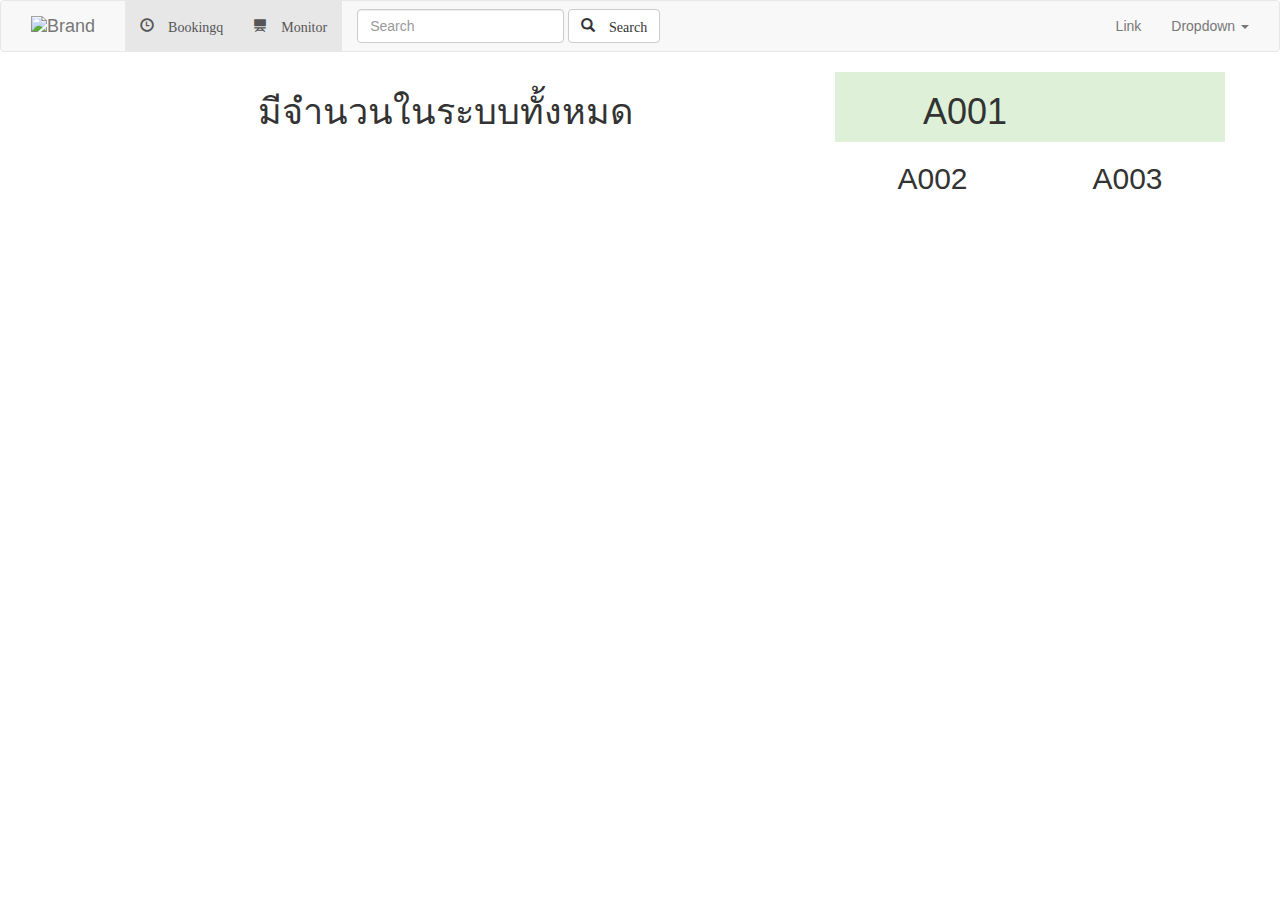
==== admin.html @ 0c6cf9db "admin" ====
<!DOCTYPE html>
<html lang="en">
  <head>
    <meta charset="utf-8">
    <meta http-equiv="X-UA-Compatible" content="IE=edge">
    <meta name="viewport" content="width=device-width, initial-scale=1">
    <!-- The above 3 meta tags *must* come first in the head; any other head content must come *after* these tags -->
    <title>Bootstrap 101 Template</title>

    <!-- Bootstrap -->
    <link href="assets/css/bootstrap.min.css" rel="stylesheet">

    <!-- HTML5 shim and Respond.js for IE8 support of HTML5 elements and media queries -->
    <!-- WARNING: Respond.js doesn't work if you view the page via file:// -->
    <!--[if lt IE 9]>
      <script src="https://oss.maxcdn.com/html5shiv/3.7.3/html5shiv.min.js"></script>
      <script src="https://oss.maxcdn.com/respond/1.4.2/respond.min.js"></script>
    <![endif]-->
  </head>
  <body>
    <nav class="navbar navbar-default">
		<div class="container-fluid">
		    <!-- Brand and toggle get grouped for better mobile display -->
		    <div class="navbar-header">
		    	<div class="container-fluid">
    				<div class="navbar-header">
      					<a class="navbar-brand" href="#">
        					<img alt="Brand" src="...">
      					</a>
    				</div>
  				</div>
		    </div>

		    <!-- Collect the nav links, forms, and other content for toggling -->
		    <div class="collapse navbar-collapse" id="bs-example-navbar-collapse-1">
				<ul class="nav navbar-nav">
					<li class="active"><a href="#"><span class="glyphicon glyphicon-time "> Bookingq</span></a></li>
					<li class="active"><a href="#"><span class="glyphicon glyphicon-blackboard "> Monitor</span></a></li>
		      	</ul>
		      <form class="navbar-form navbar-left">
		        <div class="form-group">
		          <input type="text" class="form-control" placeholder="Search">
		        </div>
		        <button type="submit" class="btn btn-default"><span class="glyphicon glyphicon-search"> Search</span></button>
		      </form>
		      <ul class="nav navbar-nav navbar-right">
		        <li><a href="#">Link</a></li>
		        <li class="dropdown">
		          <a href="#" class="dropdown-toggle" data-toggle="dropdown" role="button" aria-haspopup="true" aria-expanded="false">Dropdown <span class="caret"></span></a>
		          <ul class="dropdown-menu">
		            <li><a href="#">Action</a></li>
		            <li><a href="#">Another action</a></li>
		            <li><a href="#">Something else here</a></li>
		            <li role="separator" class="divider"></li>
		            <li><a href="#">Separated link</a></li>
		          </ul>
		        </li>
		      </ul>
		    </div><!-- /.navbar-collapse -->
		</div><!-- /.container-fluid -->
	</nav>
	<div class="container container-fluid">
		<div class="row">
			<div class="col-xs-12 col-sm-6 col-md-8" align="center">
				<h1>มีจำนวนในระบบทั้งหมด</h1>
			</div>
			<div class="col-xs-6 col-md-4" align="center">
				<div class="row bg-success">
					<div class="">
						<div class="col-xs-12 col-sm-6 col-md-8 " align="center">
							<h1>A001</h1>
						</div>
						<div class="col-xs-6 col-md-4" align="center">
							<p></p>
						</div>
					</div>
				</div>
				<div class="row">
					<div class="col-xs-6 .col-md-4" align="center">
						<h2>A002</h2>
					</div>
					<div class="col-xs-6 .col-md-4" align="center">
						<h2>A003</h2>
					</div>
				</div>
			</div>
		</div>
	</div>
    <script src="https://ajax.googleapis.com/ajax/libs/jquery/1.12.4/jquery.min.js"></script>
    <!-- Include all compiled plugins (below), or include individual files as needed -->
    <script src="js/bootstrap.min.js"></script>
  </body>
</html>
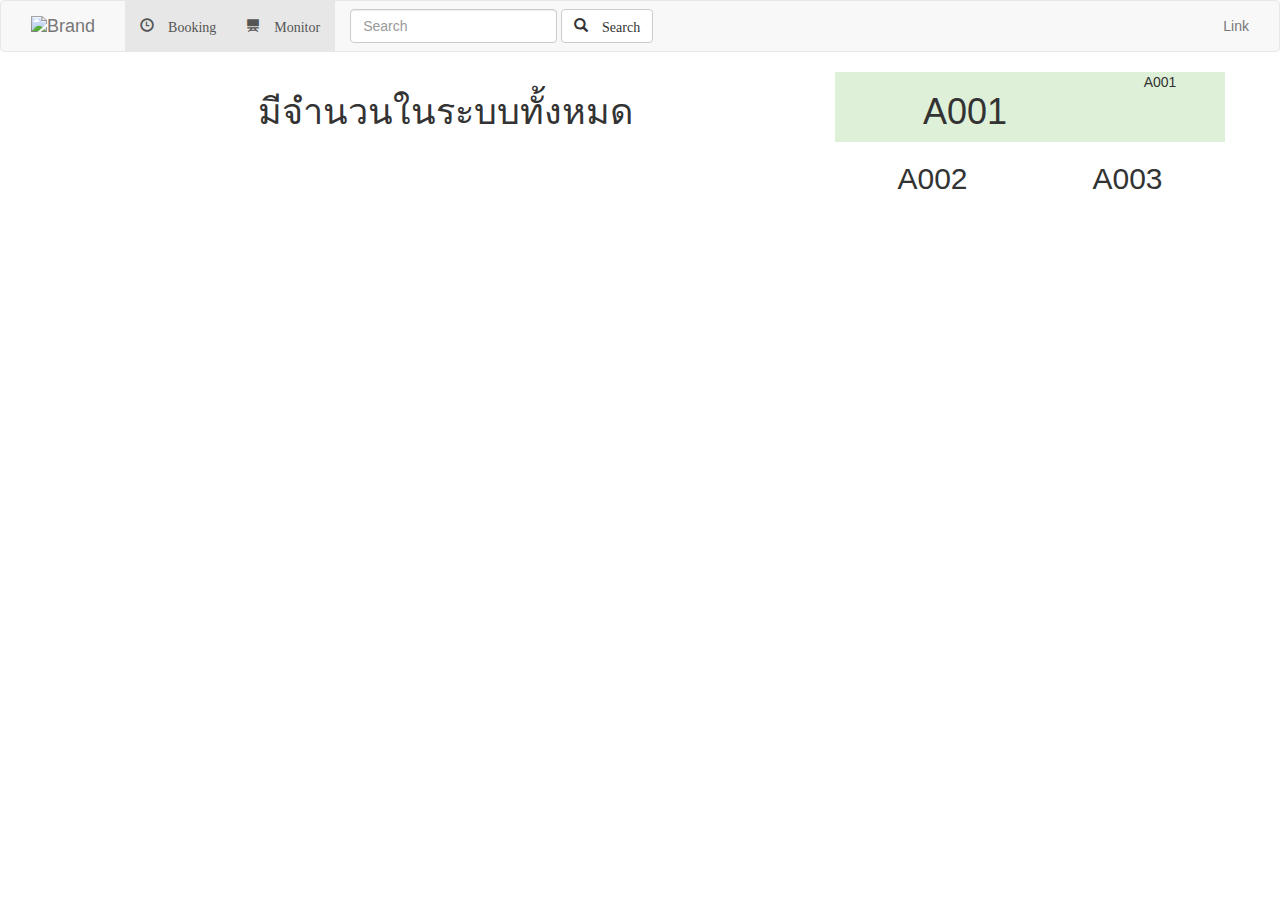
==== commit a0a1d9e6: "first" ====
--- a/admin.html
+++ b/admin.html
@@ -34,9 +34,9 @@
 		    <!-- Collect the nav links, forms, and other content for toggling -->
 		    <div class="collapse navbar-collapse" id="bs-example-navbar-collapse-1">
 				<ul class="nav navbar-nav">
-					<li class="active"><a href="#"><span class="glyphicon glyphicon-time "> Bookingq</span></a></li>
+					<li class="active"><a href="#"><span class="glyphicon glyphicon-time "> Booking</span></a></li>
 					<li class="active"><a href="#"><span class="glyphicon glyphicon-blackboard "> Monitor</span></a></li>
-		      	</ul>
+		     </ul>
 		      <form class="navbar-form navbar-left">
 		        <div class="form-group">
 		          <input type="text" class="form-control" placeholder="Search">
@@ -45,16 +45,6 @@
 		      </form>
 		      <ul class="nav navbar-nav navbar-right">
 		        <li><a href="#">Link</a></li>
-		        <li class="dropdown">
-		          <a href="#" class="dropdown-toggle" data-toggle="dropdown" role="button" aria-haspopup="true" aria-expanded="false">Dropdown <span class="caret"></span></a>
-		          <ul class="dropdown-menu">
-		            <li><a href="#">Action</a></li>
-		            <li><a href="#">Another action</a></li>
-		            <li><a href="#">Something else here</a></li>
-		            <li role="separator" class="divider"></li>
-		            <li><a href="#">Separated link</a></li>
-		          </ul>
-		        </li>
 		      </ul>
 		    </div><!-- /.navbar-collapse -->
 		</div><!-- /.container-fluid -->
@@ -71,7 +61,7 @@
 							<h1>A001</h1>
 						</div>
 						<div class="col-xs-6 col-md-4" align="center">
-							<p></p>
+							<p>A001</p>
 						</div>
 					</div>
 				</div>
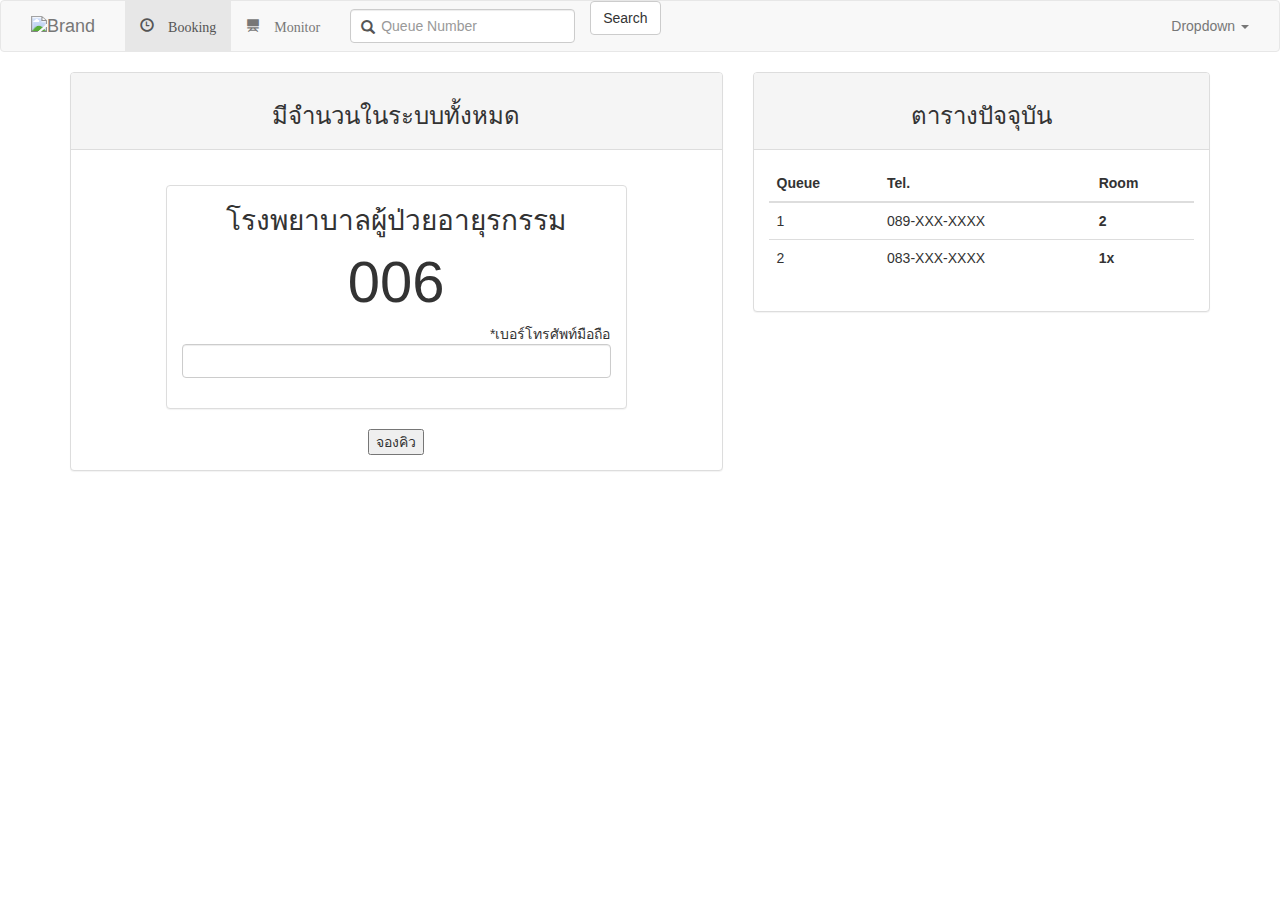
==== commit a163dcfd: "admin" ====
--- a/admin.html
+++ b/admin.html
@@ -1,83 +1,132 @@
 <!DOCTYPE html>
 <html lang="en">
-  <head>
-    <meta charset="utf-8">
-    <meta http-equiv="X-UA-Compatible" content="IE=edge">
-    <meta name="viewport" content="width=device-width, initial-scale=1">
-    <!-- The above 3 meta tags *must* come first in the head; any other head content must come *after* these tags -->
-    <title>Bootstrap 101 Template</title>
+	<head>
+	    <meta charset="utf-8">
+	    <meta http-equiv="X-UA-Compatible" content="IE=edge">
+	    <meta name="viewport" content="width=device-width, initial-scale=1">
+	    <title>MediQ</title>
+	    <link href="assets/css/bootstrap.min.css" rel="stylesheet">
+	    <link href="assets/css/styles.css" rel="stylesheet">
+  	</head>
+	<body>
+	  	<nav class="navbar navbar-default">
+	        <div class="container-fluid">
+	          	<div class="navbar-header">
+		            <button type="button" class="navbar-toggle collapsed" data-toggle="collapse" data-target="#navbar" aria-expanded="false" aria-controls="navbar">
+		              	<span class="sr-only">Toggle navigation</span>
+		              	<span class="icon-bar"></span>
+		              	<span class="icon-bar"></span>
+		              	<span class="icon-bar"></span>
+		            </button>
+		            <div class="navbar-header">
+				    	<div class="container-fluid">
+		    				<div class="navbar-header">
+		      					<a class="navbar-brand" href="#">
+		        					<img alt="Brand" src="...">
+		      					</a>
+		    				</div>
+		  				</div>
+				    </div>
+	          	</div>
 
-    <!-- Bootstrap -->
-    <link href="assets/css/bootstrap.min.css" rel="stylesheet">
+	          	<div id="navbar" class="navbar-collapse collapse">
+		            <ul class="nav navbar-nav">
+		              	<li class="active"><a href="#"><span class="glyphicon glyphicon-time "> Booking</span></a></li>
+						<li class=""><a href="#"><span class="glyphicon glyphicon-blackboard "> Monitor</span></a></li>
+		            </ul>
+		            <form class="navbar-form navbar-left">
+		            	<div class="form-group">
+			                <div class="icon-addon addon-md">
+			                    <input type="text" placeholder="Queue Number" class="form-control" id="queue">
+			                    <label class="glyphicon glyphicon-search" title="queue"></label>
+			                </div>
+		            	</div>				    	
+				    </form>
+				    <button type="submit" class="btn btn-default">Search</button>
+		            <ul class="nav navbar-nav navbar-right">
+				        <li class="dropdown">
+				          	<a href="#" class="dropdown-toggle" data-toggle="dropdown" role="button" aria-haspopup="true" aria-expanded="false">Dropdown <span class="caret"></span></a>
+				          	<ul class="dropdown-menu">
 
-    <!-- HTML5 shim and Respond.js for IE8 support of HTML5 elements and media queries -->
-    <!-- WARNING: Respond.js doesn't work if you view the page via file:// -->
-    <!--[if lt IE 9]>
-      <script src="https://oss.maxcdn.com/html5shiv/3.7.3/html5shiv.min.js"></script>
-      <script src="https://oss.maxcdn.com/respond/1.4.2/respond.min.js"></script>
-    <![endif]-->
-  </head>
-  <body>
-    <nav class="navbar navbar-default">
-		<div class="container-fluid">
-		    <!-- Brand and toggle get grouped for better mobile display -->
-		    <div class="navbar-header">
-		    	<div class="container-fluid">
-    				<div class="navbar-header">
-      					<a class="navbar-brand" href="#">
-        					<img alt="Brand" src="...">
-      					</a>
-    				</div>
-  				</div>
-		    </div>
+					   		</ul>
+				        </li>
+		            </ul>
+				</div>
+	        </div>
+		</nav>
 
-		    <!-- Collect the nav links, forms, and other content for toggling -->
-		    <div class="collapse navbar-collapse" id="bs-example-navbar-collapse-1">
-				<ul class="nav navbar-nav">
-					<li class="active"><a href="#"><span class="glyphicon glyphicon-time "> Booking</span></a></li>
-					<li class="active"><a href="#"><span class="glyphicon glyphicon-blackboard "> Monitor</span></a></li>
-		     </ul>
-		      <form class="navbar-form navbar-left">
-		        <div class="form-group">
-		          <input type="text" class="form-control" placeholder="Search">
-		        </div>
-		        <button type="submit" class="btn btn-default"><span class="glyphicon glyphicon-search"> Search</span></button>
-		      </form>
-		      <ul class="nav navbar-nav navbar-right">
-		        <li><a href="#">Link</a></li>
-		      </ul>
-		    </div><!-- /.navbar-collapse -->
-		</div><!-- /.container-fluid -->
-	</nav>
-	<div class="container container-fluid">
-		<div class="row">
-			<div class="col-xs-12 col-sm-6 col-md-8" align="center">
-				<h1>มีจำนวนในระบบทั้งหมด</h1>
-			</div>
-			<div class="col-xs-6 col-md-4" align="center">
-				<div class="row bg-success">
-					<div class="">
-						<div class="col-xs-12 col-sm-6 col-md-8 " align="center">
-							<h1>A001</h1>
+		<div class="container">
+			<div class="row">
+				<div class="col-xs-12 col-sm-6 col-md-7" align="center">				
+					<div class="panel panel-default">
+						<div class="panel-heading">
+							<h3>มีจำนวนในระบบทั้งหมด</h3>
 						</div>
-						<div class="col-xs-6 col-md-4" align="center">
-							<p>A001</p>
+						<div class="panel-body">
+							<div class="panel panel-default queue-box">
+								<div class="panel-body">
+									<form class="form-group" id="queue" action="" method="POST">
+										<div class="queue-header">โรงพยาบาลผู้ป่วยอายุรกรรม</div>
+										<div class="queue-number">006</div>
+										<div align="right">*เบอร์โทรศัพท์มือถือ</div>
+										<div>
+											<input class="form-control" type="text" name="tel">
+										</div>
+									</form>
+								</div>
+							</div>
+							<button id="submit">จองคิว</button>
 						</div>
 					</div>
+					
 				</div>
-				<div class="row">
-					<div class="col-xs-6 .col-md-4" align="center">
-						<h2>A002</h2>
-					</div>
-					<div class="col-xs-6 .col-md-4" align="center">
-						<h2>A003</h2>
+				<div class="col-xs-6 col-md-5" align="center">
+					<div class="panel panel-default">
+						<div class="panel-heading">
+							<h3>ตารางปัจจุบัน</h3>
+						</div>
+						<div class="panel-body">
+							<table class="table table-hover">
+							<thead>
+								<tr>
+									<th>Queue</th>
+									<th>Tel.</th>
+									<th>Room</th>
+								</tr>
+							</thead>
+							<tbody>
+								<tr>
+									<td>1</td>
+									<td>089-XXX-XXXX</td>
+									<th>2</th>
+								</tr>
+								<tr>
+									<td>2</td>
+									<td>083-XXX-XXXX</td>
+									<th>1x</th>
+								</tr>
+							</tbody>
+							</table>
+						</div>			
 					</div>
 				</div>
 			</div>
 		</div>
-	</div>
-    <script src="https://ajax.googleapis.com/ajax/libs/jquery/1.12.4/jquery.min.js"></script>
-    <!-- Include all compiled plugins (below), or include individual files as needed -->
-    <script src="js/bootstrap.min.js"></script>
-  </body>
+	    
+	    <script src="assets/js/bootstrap.min.js"></script>
+	    <script src="assets/js/jquery-3.1.1.min"></script>
+	    <script type="text/javascript">
+	      $(document).ready(
+	        function(){
+	          $('#submit').click(
+	            function(){
+	              if ($(this).val()){
+	                $('#queue').submit();
+	              }
+	            }
+	          );
+	        }
+	      );
+	    </script>
+	</body>
 </html>--- a/assets/css/styles.css
+++ b/assets/css/styles.css
@@ -0,0 +1,30 @@
+.queue-box {
+	margin: 20px 80px 20px 80px
+}
+.icon-addon {
+	position: relative;
+	color: #555;
+	display: block;
+}
+.icon-addon .form-control {
+	padding-left: 30px;
+	float: left;
+	font-weight: normal;
+}
+.icon-addon .glyphicon {
+	position: absolute;
+	z-index: 2;
+	left: 10px;
+	font-size: 14px;
+	width: 20px;
+	margin-left: -2.5px;
+	text-align: center;
+	padding: 10px 0;
+	top: 1px;
+}
+.queue-number {
+	font-size: 58px;
+}
+.queue-header {
+	font-size: 28px;
+}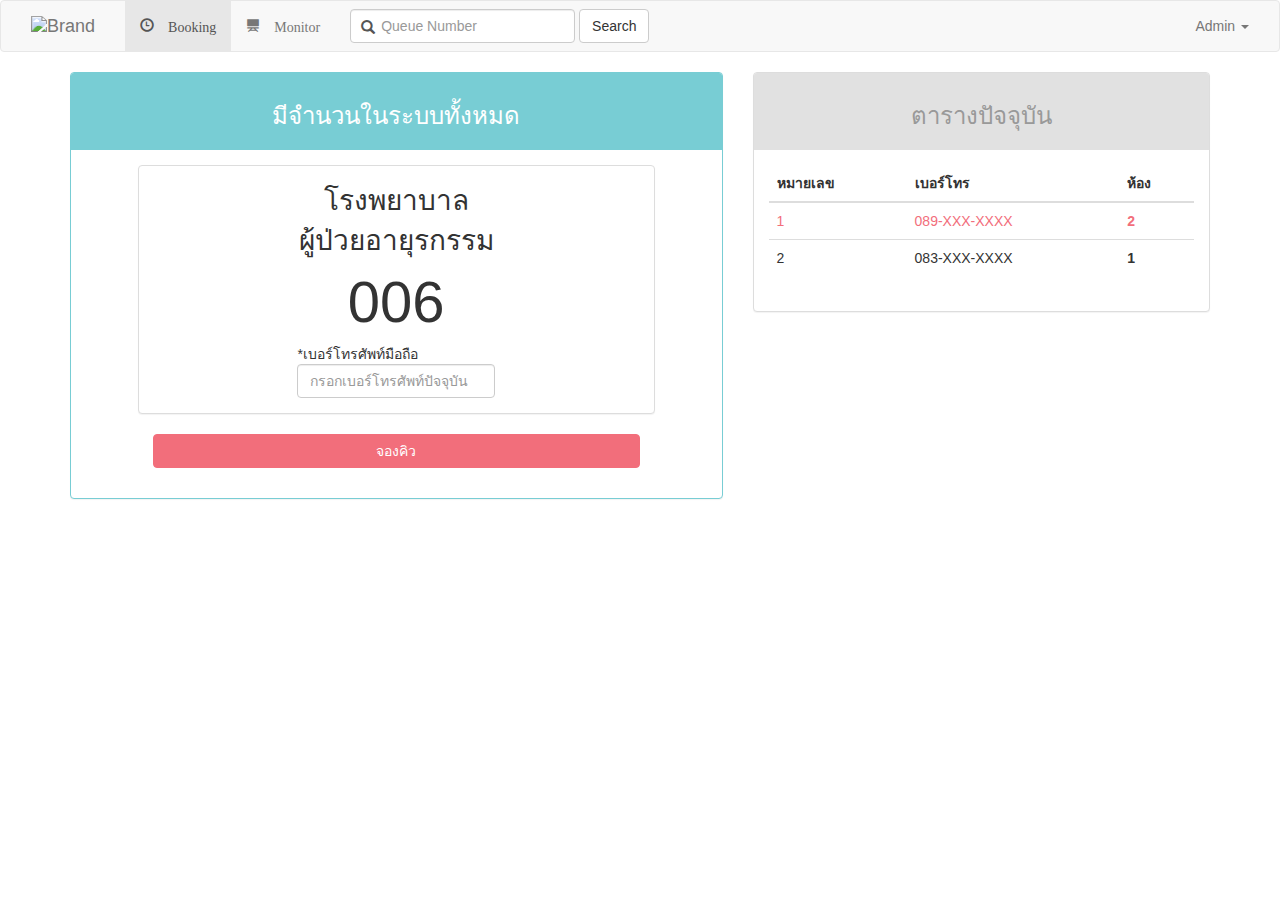
==== commit 03cada25: "admin" ====
--- a/admin.html
+++ b/admin.html
@@ -22,7 +22,7 @@
 				    	<div class="container-fluid">
 		    				<div class="navbar-header">
 		      					<a class="navbar-brand" href="#">
-		        					<img alt="Brand" src="...">
+		        					<img alt="Brand" src="assets/img/">
 		      					</a>
 		    				</div>
 		  				</div>
@@ -40,12 +40,13 @@
 			                    <input type="text" placeholder="Queue Number" class="form-control" id="queue">
 			                    <label class="glyphicon glyphicon-search" title="queue"></label>
 			                </div>
-		            	</div>				    	
+		            	</div>		
+		            	<button type="submit" class="btn btn-default">Search</button>		    	
 				    </form>
-				    <button type="submit" class="btn btn-default">Search</button>
+				    
 		            <ul class="nav navbar-nav navbar-right">
 				        <li class="dropdown">
-				          	<a href="#" class="dropdown-toggle" data-toggle="dropdown" role="button" aria-haspopup="true" aria-expanded="false">Dropdown <span class="caret"></span></a>
+				          	<a href="#" class="dropdown-toggle" data-toggle="dropdown" role="button" aria-haspopup="true" aria-expanded="false">Admin <span class="caret"></span></a>
 				          	<ul class="dropdown-menu">
 
 					   		</ul>
@@ -58,44 +59,48 @@
 		<div class="container">
 			<div class="row">
 				<div class="col-xs-12 col-sm-6 col-md-7" align="center">				
-					<div class="panel panel-default">
-						<div class="panel-heading">
+					<div class="panel panel-queue ">
+						<div class="panel-heading ">
 							<h3>มีจำนวนในระบบทั้งหมด</h3>
 						</div>
-						<div class="panel-body">
-							<div class="panel panel-default queue-box">
-								<div class="panel-body">
-									<form class="form-group" id="queue" action="" method="POST">
-										<div class="queue-header">โรงพยาบาลผู้ป่วยอายุรกรรม</div>
+						<form class="form-group" id="queue" action="" method="POST">
+							<div class="panel-body">
+								<div class="panel panel-default  col-sm-10 col-sm-offset-1">
+									<div class="panel-body text-center">
+										<div class="queue-header">โรงพยาบาล</div>
+										<div class="queue-header">ผู้ป่วยอายุรกรรม</div>
 										<div class="queue-number">006</div>
-										<div align="right">*เบอร์โทรศัพท์มือถือ</div>
-										<div>
-											<input class="form-control" type="text" name="tel">
-										</div>
-									</form>
-								</div>
+										<div class="col-sm-6 col-sm-offset-3 tel-input" >
+											<div align="left">*เบอร์โทรศัพท์มือถือ</div>
+											<input class="form-control" type="text" placeholder="กรอกเบอร์โทรศัพท์ปัจจุบัน" name="tel">
+										</div>						
+									</div>
+									
 							</div>
-							<button id="submit">จองคิว</button>
+							<div class="col-sm-10 col-sm-offset-1">
+								<button id="submit" class="btn btn-queue btn-block">จองคิว</button>
+							</div>
+						</form>
 						</div>
 					</div>
 					
 				</div>
 				<div class="col-xs-6 col-md-5" align="center">
-					<div class="panel panel-default">
+					<div class="panel panel-default panel-queuetable">
 						<div class="panel-heading">
 							<h3>ตารางปัจจุบัน</h3>
 						</div>
-						<div class="panel-body">
+						<div class="panel-body ">
 							<table class="table table-hover">
 							<thead>
-								<tr>
-									<th>Queue</th>
-									<th>Tel.</th>
-									<th>Room</th>
+								<tr >
+									<th>หมายเลข</th>
+									<th>เบอร์โทร</th>
+									<th>ห้อง</th>
 								</tr>
 							</thead>
 							<tbody>
-								<tr>
+								<tr class="first-queue">
 									<td>1</td>
 									<td>089-XXX-XXXX</td>
 									<th>2</th>
@@ -103,7 +108,7 @@
 								<tr>
 									<td>2</td>
 									<td>083-XXX-XXXX</td>
-									<th>1x</th>
+									<th>1</th>
 								</tr>
 							</tbody>
 							</table>
@@ -115,18 +120,6 @@
 	    
 	    <script src="assets/js/bootstrap.min.js"></script>
 	    <script src="assets/js/jquery-3.1.1.min"></script>
-	    <script type="text/javascript">
-	      $(document).ready(
-	        function(){
-	          $('#submit').click(
-	            function(){
-	              if ($(this).val()){
-	                $('#queue').submit();
-	              }
-	            }
-	          );
-	        }
-	      );
-	    </script>
+	    
 	</body>
 </html>--- a/assets/css/styles.css
+++ b/assets/css/styles.css
@@ -1,5 +1,9 @@
-.queue-box {
-	margin: 20px 80px 20px 80px
+.first-queue {
+	color: #f26e7b;
+}
+.queue-table {
+	color: ;
+	background-color: #e1e1e1; 
 }
 .icon-addon {
 	position: relative;
@@ -27,4 +31,22 @@
 }
 .queue-header {
 	font-size: 28px;
-}+}
+.panel-queuetable>.panel-heading  {
+	color: #999999;
+    background-color: #e1e1e1;
+    border-color: #e1e1e1;
+}
+.panel-queue {
+    border-color: #78cdd4;
+}
+.panel-queue>.panel-heading {
+    color: #fff;
+    background-color: #78cdd4;
+    border-color: #78cdd4;
+}
+.btn-queue {
+    color: #fff;
+    background-color: #f26e7b;
+    border-color: #f26e7b;
+}
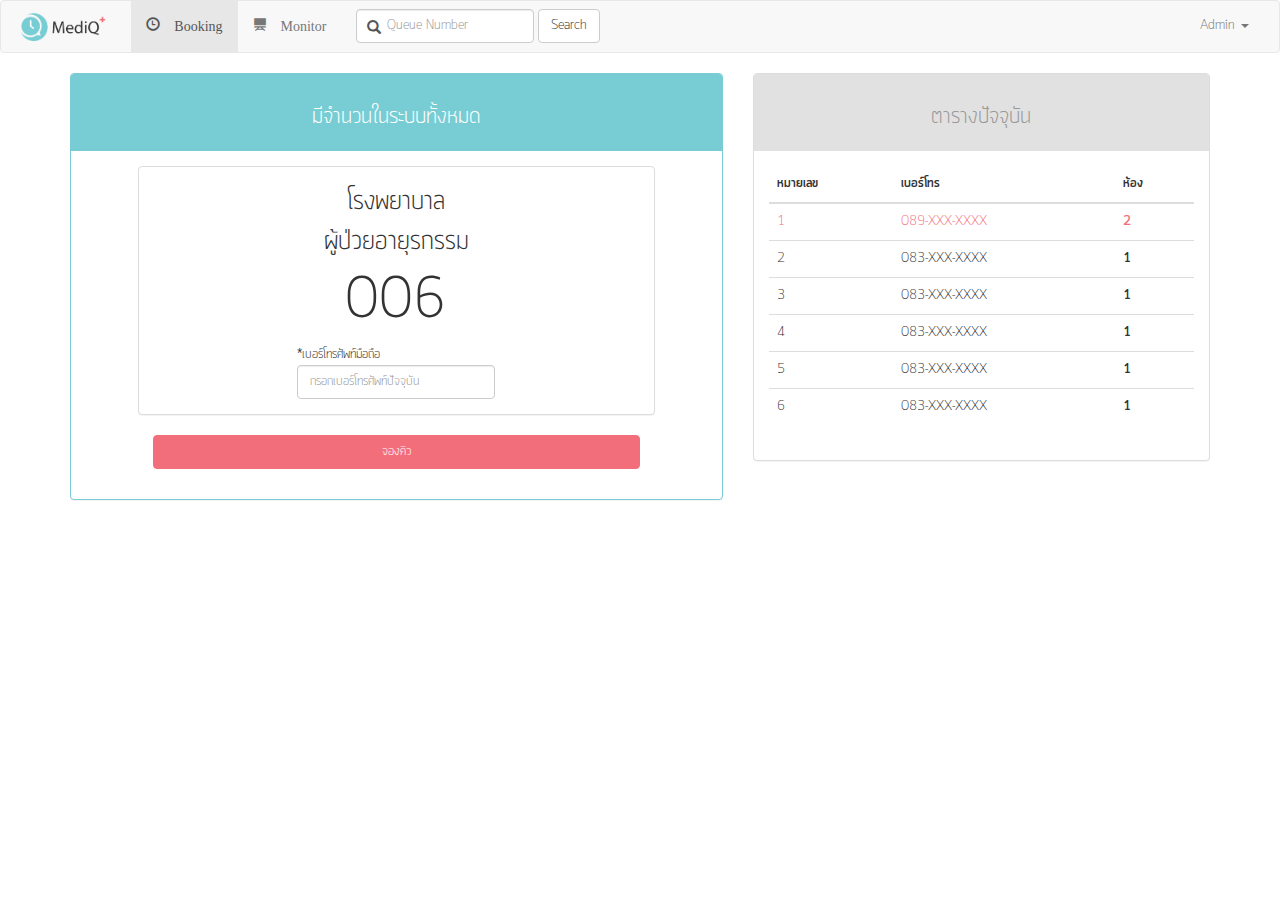
==== commit d272e555: "admin" ====
--- a/admin.html
+++ b/admin.html
@@ -21,8 +21,8 @@
 		            <div class="navbar-header">
 				    	<div class="container-fluid">
 		    				<div class="navbar-header">
-		      					<a class="navbar-brand" href="#">
-		        					<img alt="Brand" src="assets/img/">
+		      					<a class="navbar-brand" href="#" style="padding: 5px">
+		        					<img alt="Brand" src="assets/images/logo.png" height="35" style="margin-bottom:10px">
 		      					</a>
 		    				</div>
 		  				</div>
@@ -63,7 +63,7 @@
 						<div class="panel-heading ">
 							<h3>มีจำนวนในระบบทั้งหมด</h3>
 						</div>
-						<form class="form-group" id="queue" action="" method="POST">
+						<form class="form-group" id="queue" method="POST">
 							<div class="panel-body">
 								<div class="panel panel-default  col-sm-10 col-sm-offset-1">
 									<div class="panel-body text-center">
@@ -78,7 +78,7 @@
 									
 							</div>
 							<div class="col-sm-10 col-sm-offset-1">
-								<button id="submit" class="btn btn-queue btn-block">จองคิว</button>
+								<button id="submit" class="btn btn-queue btn-block" ">จองคิว</button>
 							</div>
 						</form>
 						</div>
@@ -90,7 +90,7 @@
 						<div class="panel-heading">
 							<h3>ตารางปัจจุบัน</h3>
 						</div>
-						<div class="panel-body ">
+						<div class="panel-body " id="queue-table">
 							<table class="table table-hover">
 							<thead>
 								<tr >
@@ -110,6 +110,26 @@
 									<td>083-XXX-XXXX</td>
 									<th>1</th>
 								</tr>
+								<tr>
+									<td>3</td>
+									<td>083-XXX-XXXX</td>
+									<th>1</th>
+								</tr>
+								<tr>
+									<td>4</td>
+									<td>083-XXX-XXXX</td>
+									<th>1</th>
+								</tr>
+								<tr>
+									<td>5</td>
+									<td>083-XXX-XXXX</td>
+									<th>1</th>
+								</tr>
+								<tr>
+									<td>6</td>
+									<td>083-XXX-XXXX</td>
+									<th>1</th>
+								</tr>
 							</tbody>
 							</table>
 						</div>			
--- a/assets/css/styles.css
+++ b/assets/css/styles.css
@@ -1,9 +1,29 @@
+
 .first-queue {
 	color: #f26e7b;
 }
 .queue-table {
 	color: ;
 	background-color: #e1e1e1; 
+}
+
+@font-face {
+    font-family: quark;
+	src: url(../fonts/quark-bold.otf);
+	font-weight: bold;
+}
+
+@font-face {
+    font-family: quark;
+    src: url(../fonts/quark-light.otf);
+}
+
+* {
+	font-family: quark;
+}
+
+.queue-box {
+	margin: 20px 80px 20px 80px
 }
 .icon-addon {
 	position: relative;
@@ -50,3 +70,5 @@
     background-color: #f26e7b;
     border-color: #f26e7b;
 }
+
+.home .navbar{}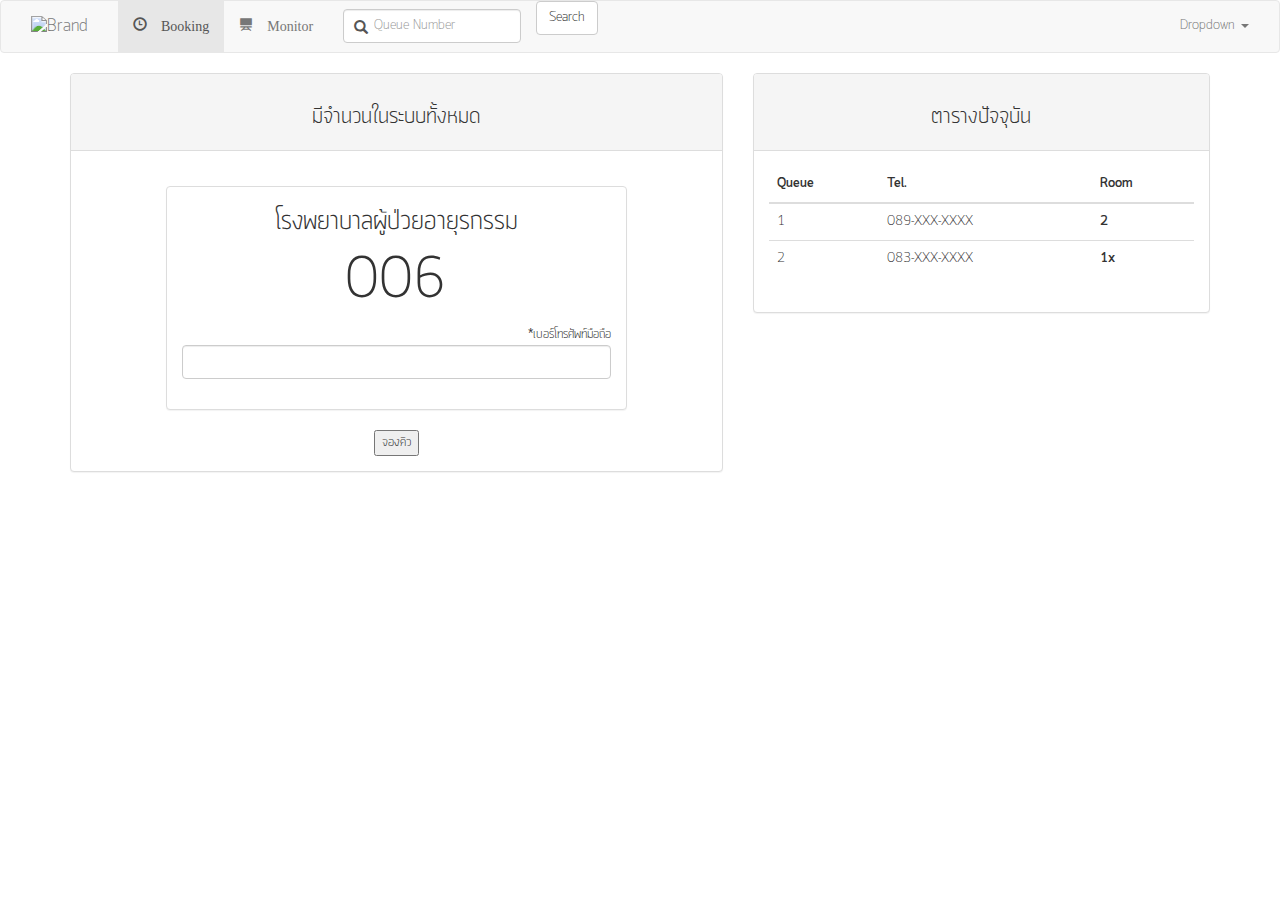
==== commit 4aa312ec: "final1" ====
--- a/admin.html
+++ b/admin.html
@@ -4,7 +4,7 @@
 	    <meta charset="utf-8">
 	    <meta http-equiv="X-UA-Compatible" content="IE=edge">
 	    <meta name="viewport" content="width=device-width, initial-scale=1">
-	    <title>MediQ</title>
+	    <title>MediQ : Booking Hostital Application</title>
 	    <link href="assets/css/bootstrap.min.css" rel="stylesheet">
 	    <link href="assets/css/styles.css" rel="stylesheet">
   	</head>
@@ -21,8 +21,8 @@
 		            <div class="navbar-header">
 				    	<div class="container-fluid">
 		    				<div class="navbar-header">
-		      					<a class="navbar-brand" href="#" style="padding: 5px">
-		        					<img alt="Brand" src="assets/images/logo.png" height="35" style="margin-bottom:10px">
+		      					<a class="navbar-brand" href="#">
+		        					<img alt="Brand" src="...">
 		      					</a>
 		    				</div>
 		  				</div>
@@ -40,13 +40,12 @@
 			                    <input type="text" placeholder="Queue Number" class="form-control" id="queue">
 			                    <label class="glyphicon glyphicon-search" title="queue"></label>
 			                </div>
-		            	</div>		
-		            	<button type="submit" class="btn btn-default">Search</button>		    	
+		            	</div>				    	
 				    </form>
-				    
+				    <button type="submit" class="btn btn-default">Search</button>
 		            <ul class="nav navbar-nav navbar-right">
 				        <li class="dropdown">
-				          	<a href="#" class="dropdown-toggle" data-toggle="dropdown" role="button" aria-haspopup="true" aria-expanded="false">Admin <span class="caret"></span></a>
+				          	<a href="#" class="dropdown-toggle" data-toggle="dropdown" role="button" aria-haspopup="true" aria-expanded="false">Dropdown <span class="caret"></span></a>
 				          	<ul class="dropdown-menu">
 
 					   		</ul>
@@ -59,48 +58,45 @@
 		<div class="container">
 			<div class="row">
 				<div class="col-xs-12 col-sm-6 col-md-7" align="center">				
-					<div class="panel panel-queue ">
-						<div class="panel-heading ">
+					<div class="panel panel-default">
+						<div class="panel-heading">
 							<h3>มีจำนวนในระบบทั้งหมด</h3>
 						</div>
-						<form class="form-group" id="queue" method="POST">
-							<div class="panel-body">
-								<div class="panel panel-default  col-sm-10 col-sm-offset-1">
-									<div class="panel-body text-center">
-										<div class="queue-header">โรงพยาบาล</div>
-										<div class="queue-header">ผู้ป่วยอายุรกรรม</div>
+						<div class="panel-body">
+							<div class="panel panel-default queue-box">
+								<div class="panel-body">
+									<form class="form-group" id="queue" action="" method="POST">
+										<div class="queue-header">โรงพยาบาลผู้ป่วยอายุรกรรม</div>
 										<div class="queue-number">006</div>
-										<div class="col-sm-6 col-sm-offset-3 tel-input" >
-											<div align="left">*เบอร์โทรศัพท์มือถือ</div>
-											<input class="form-control" type="text" placeholder="กรอกเบอร์โทรศัพท์ปัจจุบัน" name="tel">
-										</div>						
-									</div>
-									
+										<div align="right">*เบอร์โทรศัพท์มือถือ</div>
+										<div>
+											<input class="form-control" type="text" name="tel">
+										</div>
+									</form>
+								</div>
 							</div>
-							<div class="col-sm-10 col-sm-offset-1">
-								<button id="submit" class="btn btn-queue btn-block" ">จองคิว</button>
-							</div>
-						</form>
+							<button id="submit">จองคิว</button>
+
 						</div>
 					</div>
 					
 				</div>
 				<div class="col-xs-6 col-md-5" align="center">
-					<div class="panel panel-default panel-queuetable">
+					<div class="panel panel-default">
 						<div class="panel-heading">
 							<h3>ตารางปัจจุบัน</h3>
 						</div>
-						<div class="panel-body " id="queue-table">
+						<div class="panel-body">
 							<table class="table table-hover">
 							<thead>
-								<tr >
-									<th>หมายเลข</th>
-									<th>เบอร์โทร</th>
-									<th>ห้อง</th>
+								<tr>
+									<th>Queue</th>
+									<th>Tel.</th>
+									<th>Room</th>
 								</tr>
 							</thead>
 							<tbody>
-								<tr class="first-queue">
+								<tr>
 									<td>1</td>
 									<td>089-XXX-XXXX</td>
 									<th>2</th>
@@ -108,27 +104,7 @@
 								<tr>
 									<td>2</td>
 									<td>083-XXX-XXXX</td>
-									<th>1</th>
-								</tr>
-								<tr>
-									<td>3</td>
-									<td>083-XXX-XXXX</td>
-									<th>1</th>
-								</tr>
-								<tr>
-									<td>4</td>
-									<td>083-XXX-XXXX</td>
-									<th>1</th>
-								</tr>
-								<tr>
-									<td>5</td>
-									<td>083-XXX-XXXX</td>
-									<th>1</th>
-								</tr>
-								<tr>
-									<td>6</td>
-									<td>083-XXX-XXXX</td>
-									<th>1</th>
+									<th>1x</th>
 								</tr>
 							</tbody>
 							</table>
@@ -140,6 +116,18 @@
 	    
 	    <script src="assets/js/bootstrap.min.js"></script>
 	    <script src="assets/js/jquery-3.1.1.min"></script>
-	    
+	    <script type="text/javascript">
+	      $(document).ready(
+	        function(){
+	          $('#submit').click(
+	            function(){
+	              if ($(this).val()){
+	                $('#queue').submit();
+	              }
+	            }
+	          );
+	        }
+	      );
+	    </script>
 	</body>
 </html>--- a/assets/css/styles.css
+++ b/assets/css/styles.css
@@ -1,11 +1,3 @@
-
-.first-queue {
-	color: #f26e7b;
-}
-.queue-table {
-	color: ;
-	background-color: #e1e1e1; 
-}
 
 @font-face {
     font-family: quark;
@@ -52,23 +44,71 @@
 .queue-header {
 	font-size: 28px;
 }
-.panel-queuetable>.panel-heading  {
-	color: #999999;
-    background-color: #e1e1e1;
-    border-color: #e1e1e1;
-}
-.panel-queue {
-    border-color: #78cdd4;
-}
-.panel-queue>.panel-heading {
-    color: #fff;
-    background-color: #78cdd4;
-    border-color: #78cdd4;
-}
-.btn-queue {
-    color: #fff;
-    background-color: #f26e7b;
-    border-color: #f26e7b;
+
+.home .navbar{
+	background: white;
 }
 
-.home .navbar{}+.home .navbar-header{
+	text-align: center;
+	width: 100%;
+}
+
+.home a.navbar-brand{
+	margin: 0 auto;
+    padding: 0;
+    width: 100%;
+    text-align: center;
+}
+
+.home a.navbar-brand img{
+	margin: 0 auto;
+	margin-top: 5px;
+}
+
+.home .que-box h1{
+	font-weight: bold;
+	font-size: 46px;
+	margin: 8px;
+}
+
+.home .que-box h2{
+	font-size: 26px;
+	margin: 8px;
+}
+
+.home .que-box .tel-text{
+	font-size: 14px;
+}
+
+.home .que-box .tel{
+	color: #78cdd4;
+	font-weight: bold;
+	font-size: 16px;
+}
+
+.home .que-box .ques{
+	font-size: 16px;
+}
+
+.home .que-box {
+	margin: 0 auto;
+	max-width: 320px;
+}
+
+.home .time h2{
+	color: #f26e7b;
+	font-weight: bold;
+	font-size: 32px;
+}
+
+.marking {
+	color: #f26e7b;
+	margin-right: 10px;
+	padding: 0;
+	font-size: 12px;
+}
+
+.home .collapse a {
+	font-size: 18px;
+}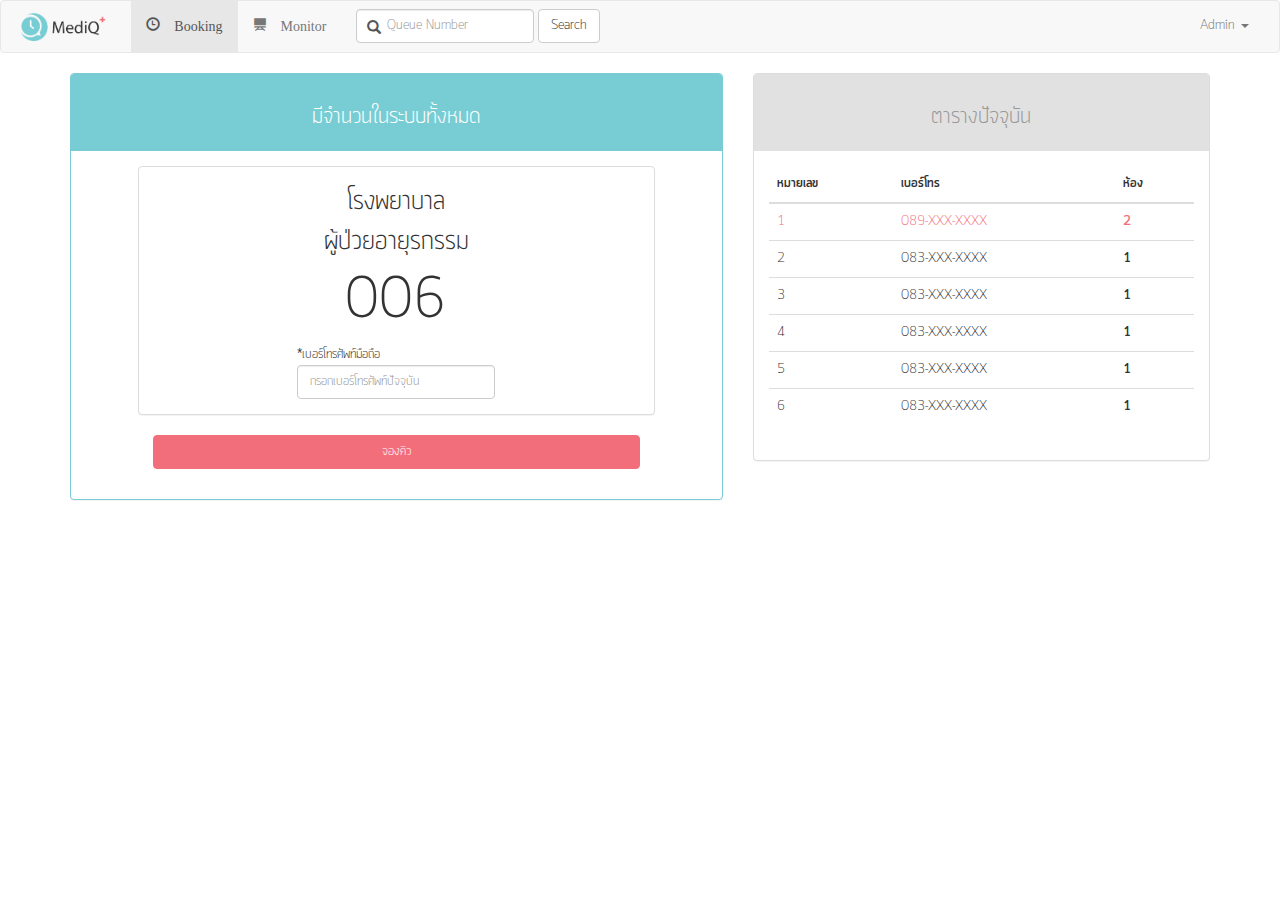
==== commit 74d4346f: "Merge branch 'master' of https://github.com/firstziiz/MediQ" ====
--- a/admin.html
+++ b/admin.html
@@ -21,8 +21,8 @@
 		            <div class="navbar-header">
 				    	<div class="container-fluid">
 		    				<div class="navbar-header">
-		      					<a class="navbar-brand" href="#">
-		        					<img alt="Brand" src="...">
+		      					<a class="navbar-brand" href="#" style="padding: 5px">
+		        					<img alt="Brand" src="assets/images/logo.png" height="35" style="margin-bottom:10px">
 		      					</a>
 		    				</div>
 		  				</div>
@@ -40,12 +40,13 @@
 			                    <input type="text" placeholder="Queue Number" class="form-control" id="queue">
 			                    <label class="glyphicon glyphicon-search" title="queue"></label>
 			                </div>
-		            	</div>				    	
+		            	</div>		
+		            	<button type="submit" class="btn btn-default">Search</button>		    	
 				    </form>
-				    <button type="submit" class="btn btn-default">Search</button>
+				    
 		            <ul class="nav navbar-nav navbar-right">
 				        <li class="dropdown">
-				          	<a href="#" class="dropdown-toggle" data-toggle="dropdown" role="button" aria-haspopup="true" aria-expanded="false">Dropdown <span class="caret"></span></a>
+				          	<a href="#" class="dropdown-toggle" data-toggle="dropdown" role="button" aria-haspopup="true" aria-expanded="false">Admin <span class="caret"></span></a>
 				          	<ul class="dropdown-menu">
 
 					   		</ul>
@@ -58,45 +59,48 @@
 		<div class="container">
 			<div class="row">
 				<div class="col-xs-12 col-sm-6 col-md-7" align="center">				
-					<div class="panel panel-default">
-						<div class="panel-heading">
+					<div class="panel panel-queue ">
+						<div class="panel-heading ">
 							<h3>มีจำนวนในระบบทั้งหมด</h3>
 						</div>
-						<div class="panel-body">
-							<div class="panel panel-default queue-box">
-								<div class="panel-body">
-									<form class="form-group" id="queue" action="" method="POST">
-										<div class="queue-header">โรงพยาบาลผู้ป่วยอายุรกรรม</div>
+						<form class="form-group" id="queue" method="POST">
+							<div class="panel-body">
+								<div class="panel panel-default  col-sm-10 col-sm-offset-1">
+									<div class="panel-body text-center">
+										<div class="queue-header">โรงพยาบาล</div>
+										<div class="queue-header">ผู้ป่วยอายุรกรรม</div>
 										<div class="queue-number">006</div>
-										<div align="right">*เบอร์โทรศัพท์มือถือ</div>
-										<div>
-											<input class="form-control" type="text" name="tel">
-										</div>
-									</form>
-								</div>
+										<div class="col-sm-6 col-sm-offset-3 tel-input" >
+											<div align="left">*เบอร์โทรศัพท์มือถือ</div>
+											<input class="form-control" type="text" placeholder="กรอกเบอร์โทรศัพท์ปัจจุบัน" name="tel">
+										</div>						
+									</div>
+									
 							</div>
-							<button id="submit">จองคิว</button>
-
+							<div class="col-sm-10 col-sm-offset-1">
+								<button id="submit" class="btn btn-queue btn-block" ">จองคิว</button>
+							</div>
+						</form>
 						</div>
 					</div>
 					
 				</div>
 				<div class="col-xs-6 col-md-5" align="center">
-					<div class="panel panel-default">
+					<div class="panel panel-default panel-queuetable">
 						<div class="panel-heading">
 							<h3>ตารางปัจจุบัน</h3>
 						</div>
-						<div class="panel-body">
+						<div class="panel-body " id="queue-table">
 							<table class="table table-hover">
 							<thead>
-								<tr>
-									<th>Queue</th>
-									<th>Tel.</th>
-									<th>Room</th>
+								<tr >
+									<th>หมายเลข</th>
+									<th>เบอร์โทร</th>
+									<th>ห้อง</th>
 								</tr>
 							</thead>
 							<tbody>
-								<tr>
+								<tr class="first-queue">
 									<td>1</td>
 									<td>089-XXX-XXXX</td>
 									<th>2</th>
@@ -104,7 +108,27 @@
 								<tr>
 									<td>2</td>
 									<td>083-XXX-XXXX</td>
-									<th>1x</th>
+									<th>1</th>
+								</tr>
+								<tr>
+									<td>3</td>
+									<td>083-XXX-XXXX</td>
+									<th>1</th>
+								</tr>
+								<tr>
+									<td>4</td>
+									<td>083-XXX-XXXX</td>
+									<th>1</th>
+								</tr>
+								<tr>
+									<td>5</td>
+									<td>083-XXX-XXXX</td>
+									<th>1</th>
+								</tr>
+								<tr>
+									<td>6</td>
+									<td>083-XXX-XXXX</td>
+									<th>1</th>
 								</tr>
 							</tbody>
 							</table>
@@ -116,18 +140,6 @@
 	    
 	    <script src="assets/js/bootstrap.min.js"></script>
 	    <script src="assets/js/jquery-3.1.1.min"></script>
-	    <script type="text/javascript">
-	      $(document).ready(
-	        function(){
-	          $('#submit').click(
-	            function(){
-	              if ($(this).val()){
-	                $('#queue').submit();
-	              }
-	            }
-	          );
-	        }
-	      );
-	    </script>
+	    
 	</body>
 </html>--- a/assets/css/styles.css
+++ b/assets/css/styles.css
@@ -1,3 +1,11 @@
+
+.first-queue {
+	color: #f26e7b;
+}
+.queue-table {
+	color: ;
+	background-color: #e1e1e1; 
+}
 
 @font-face {
     font-family: quark;
@@ -43,6 +51,24 @@
 }
 .queue-header {
 	font-size: 28px;
+}
+.panel-queuetable>.panel-heading  {
+	color: #999999;
+    background-color: #e1e1e1;
+    border-color: #e1e1e1;
+}
+.panel-queue {
+    border-color: #78cdd4;
+}
+.panel-queue>.panel-heading {
+    color: #fff;
+    background-color: #78cdd4;
+    border-color: #78cdd4;
+}
+.btn-queue {
+    color: #fff;
+    background-color: #f26e7b;
+    border-color: #f26e7b;
 }
 
 .home .navbar{
